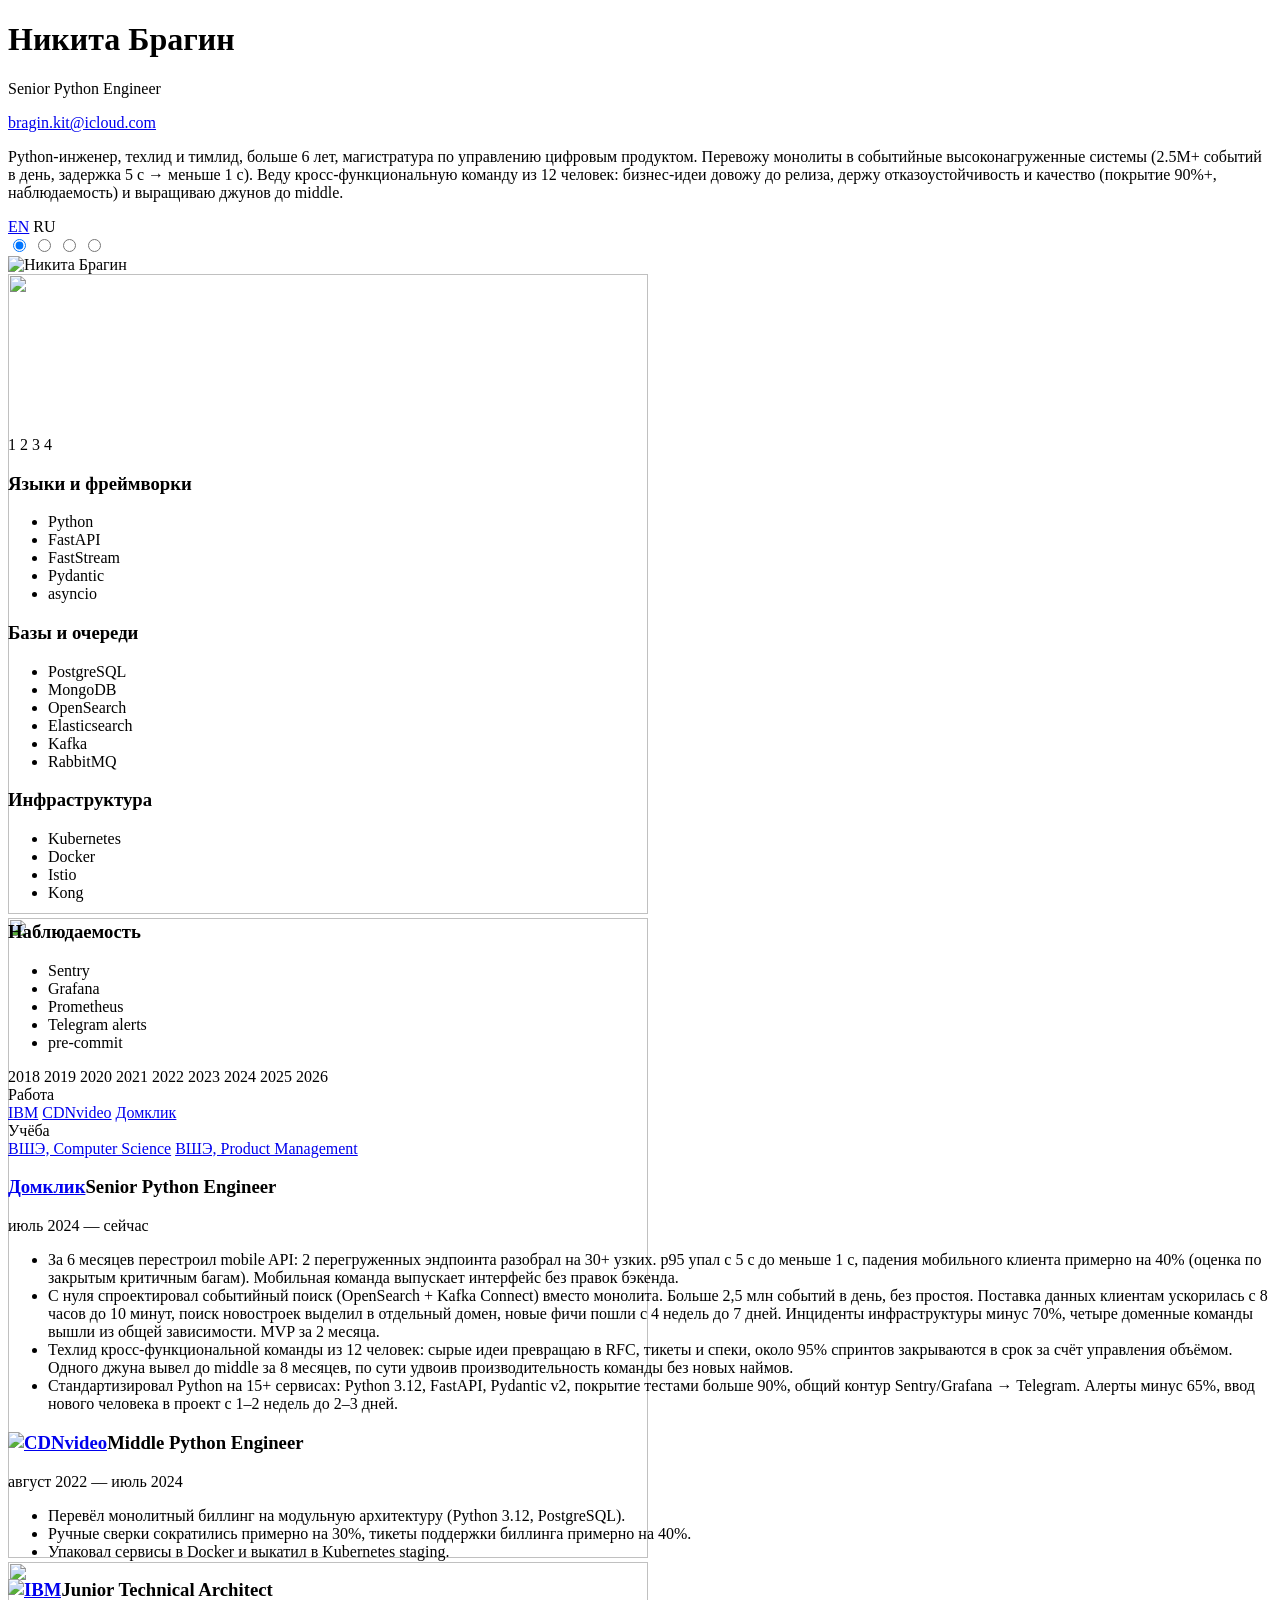
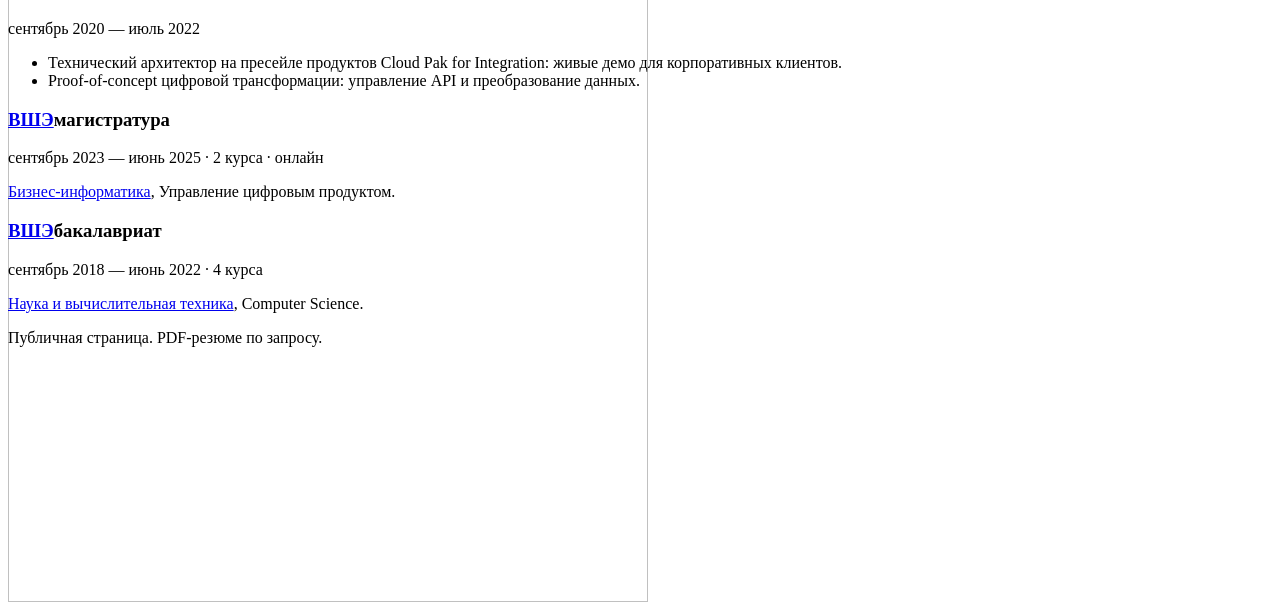
==== site/ru/index.html @ f56c8804 "Publish the static résumé. English is at / and Russian at /ru/.  Co-authored-by: Cursor <cursoragent" ====
<!DOCTYPE html>
<html lang="ru">
<head>
  <meta charset="utf-8">
  <meta name="viewport" content="width=device-width, initial-scale=1">
  <title>Никита Брагин — Senior Python Engineer</title>
  <meta name="description" content="Никита Брагин, Senior Python Engineer. Домклик, CDNvideo, IBM и ВШЭ.">
  <link rel="icon" href="/favicon.ico" sizes="any">
  <link rel="icon" type="image/png" href="/favicon.png" sizes="32x32">
  <link rel="apple-touch-icon" href="/apple-touch-icon.png">
  <link rel="stylesheet" href="/styles.css">
</head>
<body>
  <div class="wrap">
    <header>
      <div class="intro">
        <div class="title-row">
          <h1>Никита Брагин</h1>
        </div>
        <p class="role">Senior Python Engineer</p>
        <a class="mail-line" href="mailto:bragin.kit@icloud.com">bragin.kit@icloud.com</a>
        <p class="summary">Python-инженер, техлид и тимлид, больше 6 лет, магистратура по управлению цифровым продуктом. Перевожу монолиты в событийные высоконагруженные системы (2.5M+ событий в день, задержка 5&nbsp;с → меньше 1&nbsp;с). Веду кросс-функциональную команду из 12 человек: бизнес-идеи довожу до релиза, держу отказоустойчивость и качество (покрытие 90%+, наблюдаемость) и выращиваю джунов до middle.</p>
      </div>
      <nav class="dock" aria-label="Язык и контакты">
        <a href="/">EN</a>
        <span>RU</span>
        <a href="https://www.linkedin.com/in/braginkit/" aria-label="LinkedIn"><img src="/marks/linkedin.svg" alt=""></a>
        <a href="mailto:bragin.kit@icloud.com" aria-label="Почта"><img src="/marks/mail.svg" alt=""></a>
        <a href="https://github.com/braginkit" aria-label="GitHub"><img src="/marks/github.svg" alt=""></a>
        <a href="https://t.me/bragin_kit" aria-label="Telegram"><img src="/marks/telegram.svg" alt=""></a>
      </nav>
      <div class="side">
        <div class="shots">
          <input type="radio" name="shot" id="shot-1" checked>
          <input type="radio" name="shot" id="shot-2">
          <input type="radio" name="shot" id="shot-3">
          <input type="radio" name="shot" id="shot-4">
          <div class="frames">
            <img class="portrait" src="/photo.jpg" width="640" height="622" alt="Никита Брагин">
            <img class="portrait" src="/gallery/orange.jpg" width="640" height="640" alt="">
            <img class="portrait" src="/gallery/rocks.jpg" width="640" height="640" alt="">
            <img class="portrait" src="/gallery/sky.jpg" width="640" height="640" alt="">
          </div>
          <div class="shot-nav" aria-label="Фото">
            <label for="shot-1">1</label>
            <label for="shot-2">2</label>
            <label for="shot-3">3</label>
            <label for="shot-4">4</label>
          </div>
        </div>
      </div>
    </header>

    <div class="sheet">
    <div class="skills">
      <div class="skill-row">
        <h3>Языки и фреймворки</h3>
        <ul class="chips">
          <li><img src="/marks/python.svg" alt="">Python</li>
          <li><img src="/marks/fastapi.svg" alt="">FastAPI</li>
          <li><img src="/marks/faststream.svg" alt="">FastStream</li>
          <li><img src="/marks/pydantic.svg" alt="">Pydantic</li>
          <li><img src="/marks/asyncio.svg" alt="">asyncio</li>
        </ul>
      </div>
      <div class="skill-row">
        <h3>Базы и очереди</h3>
        <ul class="chips">
          <li><img src="/marks/postgresql.svg" alt="">PostgreSQL</li>
          <li><img src="/marks/mongodb.svg" alt="">MongoDB</li>
          <li><img src="/marks/opensearch.svg" alt="">OpenSearch</li>
          <li><img src="/marks/elasticsearch.svg" alt="">Elasticsearch</li>
          <li><img src="/marks/apachekafka.svg" alt="">Kafka</li>
          <li><img src="/marks/rabbitmq.svg" alt="">RabbitMQ</li>
        </ul>
      </div>
      <div class="skill-row">
        <h3>Инфраструктура</h3>
        <ul class="chips">
          <li><img src="/marks/kubernetes.svg" alt="">Kubernetes</li>
          <li><img src="/marks/docker.svg" alt="">Docker</li>
          <li><img src="/marks/istio.svg" alt="">Istio</li>
          <li><img src="/marks/kong.svg" alt="">Kong</li>
        </ul>
      </div>
      <div class="skill-row">
        <h3>Наблюдаемость</h3>
        <ul class="chips">
          <li><img src="/marks/sentry.svg" alt="">Sentry</li>
          <li><img src="/marks/grafana.svg" alt="">Grafana</li>
          <li><img src="/marks/prometheus.svg" alt="">Prometheus</li>
          <li><img src="/marks/telegram.svg" alt="">Telegram alerts</li>
          <li>pre-commit</li>
        </ul>
      </div>
    </div>
    </div>

    <div class="chart">
      <div class="chart-inner">
        <div class="axis" aria-hidden="true">
          <span style="left:0%">2018</span>
          <span style="left:12.5%">2019</span>
          <span style="left:25%">2020</span>
          <span style="left:37.5%">2021</span>
          <span style="left:50%">2022</span>
          <span style="left:62.5%">2023</span>
          <span style="left:75%">2024</span>
          <span style="left:87.5%">2025</span>
          <span style="left:100%">2026</span>
        </div>
        <div class="lane">
          <div class="lane-label">Работа</div>
          <div class="track">
            <a class="bar work" style="--a:24;--b:47" href="#ibm">IBM</a>
            <a class="bar work" style="--a:47;--b:70" href="#cdn">CDNvideo</a>
            <a class="bar work" style="--a:70;--b:96" href="#dom">Домклик</a>
          </div>
        </div>
        <div class="lane">
          <div class="lane-label">Учёба</div>
          <div class="track">
            <a class="bar edu" style="--a:0;--b:45" href="#edu-bach">ВШЭ, Computer Science</a>
            <a class="bar edu" style="--a:60;--b:81" href="#edu-mast">ВШЭ, Product Management</a>
          </div>
        </div>
      </div>
    </div>

    <section class="panel work">
    <article id="dom">
      <h3><a class="org dom" href="https://domclick.ru/"><img src="/marks/domclick.png" alt="">Домклик</a><span class="post">Senior Python Engineer</span></h3>
      <p class="meta">июль 2024 — сейчас</p>
      <ul class="facts">
        <li>За 6 месяцев перестроил mobile API: 2 перегруженных эндпоинта разобрал на 30+ узких. p95 упал с 5&nbsp;с до меньше 1&nbsp;с, падения мобильного клиента примерно на 40% (оценка по закрытым критичным багам). Мобильная команда выпускает интерфейс без правок бэкенда.</li>
        <li>С нуля спроектировал событийный поиск (OpenSearch + Kafka Connect) вместо монолита. Больше 2,5 млн событий в день, без простоя. Поставка данных клиентам ускорилась с 8 часов до 10 минут, поиск новостроек выделил в отдельный домен, новые фичи пошли с 4 недель до 7 дней. Инциденты инфраструктуры минус 70%, четыре доменные команды вышли из общей зависимости. MVP за 2 месяца.</li>
        <li>Техлид кросс-функциональной команды из 12 человек: сырые идеи превращаю в RFC, тикеты и спеки, около 95% спринтов закрываются в срок за счёт управления объёмом. Одного джуна вывел до middle за 8 месяцев, по сути удвоив производительность команды без новых наймов.</li>
        <li>Стандартизировал Python на 15+ сервисах: Python 3.12, FastAPI, Pydantic v2, покрытие тестами больше 90%, общий контур Sentry/Grafana → Telegram. Алерты минус 65%, ввод нового человека в проект с 1–2 недель до 2–3 дней.</li>
      </ul>
    </article>

    <article id="cdn">
      <h3><a class="org" href="https://www.cdnvideo.ru/"><img class="word" src="/marks/cdnvideo.svg" alt="CDNvideo"></a><span class="post">Middle Python Engineer</span></h3>
      <p class="meta">август 2022 — июль 2024</p>
      <ul class="facts">
        <li>Перевёл монолитный биллинг на модульную архитектуру (Python 3.12, PostgreSQL).</li>
        <li>Ручные сверки сократились примерно на 30%, тикеты поддержки биллинга примерно на 40%.</li>
        <li>Упаковал сервисы в Docker и выкатил в Kubernetes staging.</li>
      </ul>
    </article>

    <article id="ibm">
      <h3><a class="org" href="https://www.ibm.com/" aria-label="IBM"><img class="ibm" src="/marks/ibm.svg" alt="IBM"></a><span class="post">Junior Technical Architect</span></h3>
      <p class="meta">сентябрь 2020 — июль 2022</p>
      <ul class="facts">
        <li>Технический архитектор на пресейле продуктов Cloud Pak for Integration: живые демо для корпоративных клиентов.</li>
        <li>Proof-of-concept цифровой трансформации: управление API и преобразование данных.</li>
      </ul>
    </article>
    </section>

    <section class="panel edu">
    <article id="edu-mast">
      <h3><a class="org" href="https://www.hse.ru/"><img src="/marks/hse.svg" alt="">ВШЭ</a><span class="post">магистратура</span></h3>
      <p class="meta">сентябрь 2023 — июнь 2025 · 2 курса · онлайн</p>
      <p><a href="https://www.hse.ru/ma/digitalpm/passport">Бизнес-информатика</a>, Управление цифровым продуктом.</p>
    </article>

    <article id="edu-bach">
      <h3><a class="org" href="https://www.hse.ru/"><img src="/marks/hse.svg" alt="">ВШЭ</a><span class="post">бакалавриат</span></h3>
      <p class="meta">сентябрь 2018 — июнь 2022 · 4 курса</p>
      <p><a href="https://www.hse.ru/ba/isct/passport">Наука и вычислительная техника</a>, Computer Science.</p>
    </article>
    </section>

    <footer>Публичная страница. PDF-резюме по запросу.</footer>
  </div>
  <script>
    (function () {
      var box = document.querySelector(".shots");
      if (!box) return;
      var inputs = box.querySelectorAll("input");
      var i = 0;
      var timer;
      function next() {
        i = (i + 1) % inputs.length;
        inputs[i].checked = true;
      }
      function fit() {
        var intro = document.querySelector(".intro");
        var dock = document.querySelector(".dock");
        var frames = box.querySelector(".frames");
        if (window.innerWidth <= 720) {
          frames.style.width = "";
          frames.style.height = "";
          dock.style.gridTemplateColumns = "";
          dock.style.gridTemplateRows = "";
          return;
        }
        var gap = parseFloat(getComputedStyle(dock).columnGap || getComputedStyle(dock).gap) || 0;
        var prev = 0;
        for (var n = 0; n < 4; n++) {
          var size = Math.round(intro.offsetHeight);
          if (size === prev) break;
          prev = size;
          var cell = (size - 5 * gap) / 6;
          dock.style.gridTemplateColumns = cell + "px";
          dock.style.gridTemplateRows = "repeat(6, " + cell + "px)";
          frames.style.width = size + "px";
          frames.style.height = size + "px";
        }
      }
      function arm() {
        clearInterval(timer);
        timer = setInterval(next, 7000);
      }
      function go(delta) {
        var current = 0;
        for (var n = 0; n < inputs.length; n++) if (inputs[n].checked) current = n;
        i = (current + delta + inputs.length) % inputs.length;
        inputs[i].checked = true;
        arm();
      }
      box.querySelectorAll(".shot-nav label").forEach(function (label, n) {
        label.addEventListener("click", function () {
          i = n;
          arm();
        });
      });
      var frames = box.querySelector(".frames");
      var startX = 0;
      frames.addEventListener("touchstart", function (e) {
        if (e.touches.length !== 1) return;
        startX = e.touches[0].clientX;
      }, { passive: true });
      frames.addEventListener("touchend", function (e) {
        var dx = e.changedTouches[0].clientX - startX;
        if (Math.abs(dx) < 48) return;
        go(dx < 0 ? 1 : -1);
      }, { passive: true });
      fit();
      window.addEventListener("resize", fit);
      requestAnimationFrame(function () { frames.classList.add("is-live"); });
      arm();
    })();
  </script>
</body>
</html>
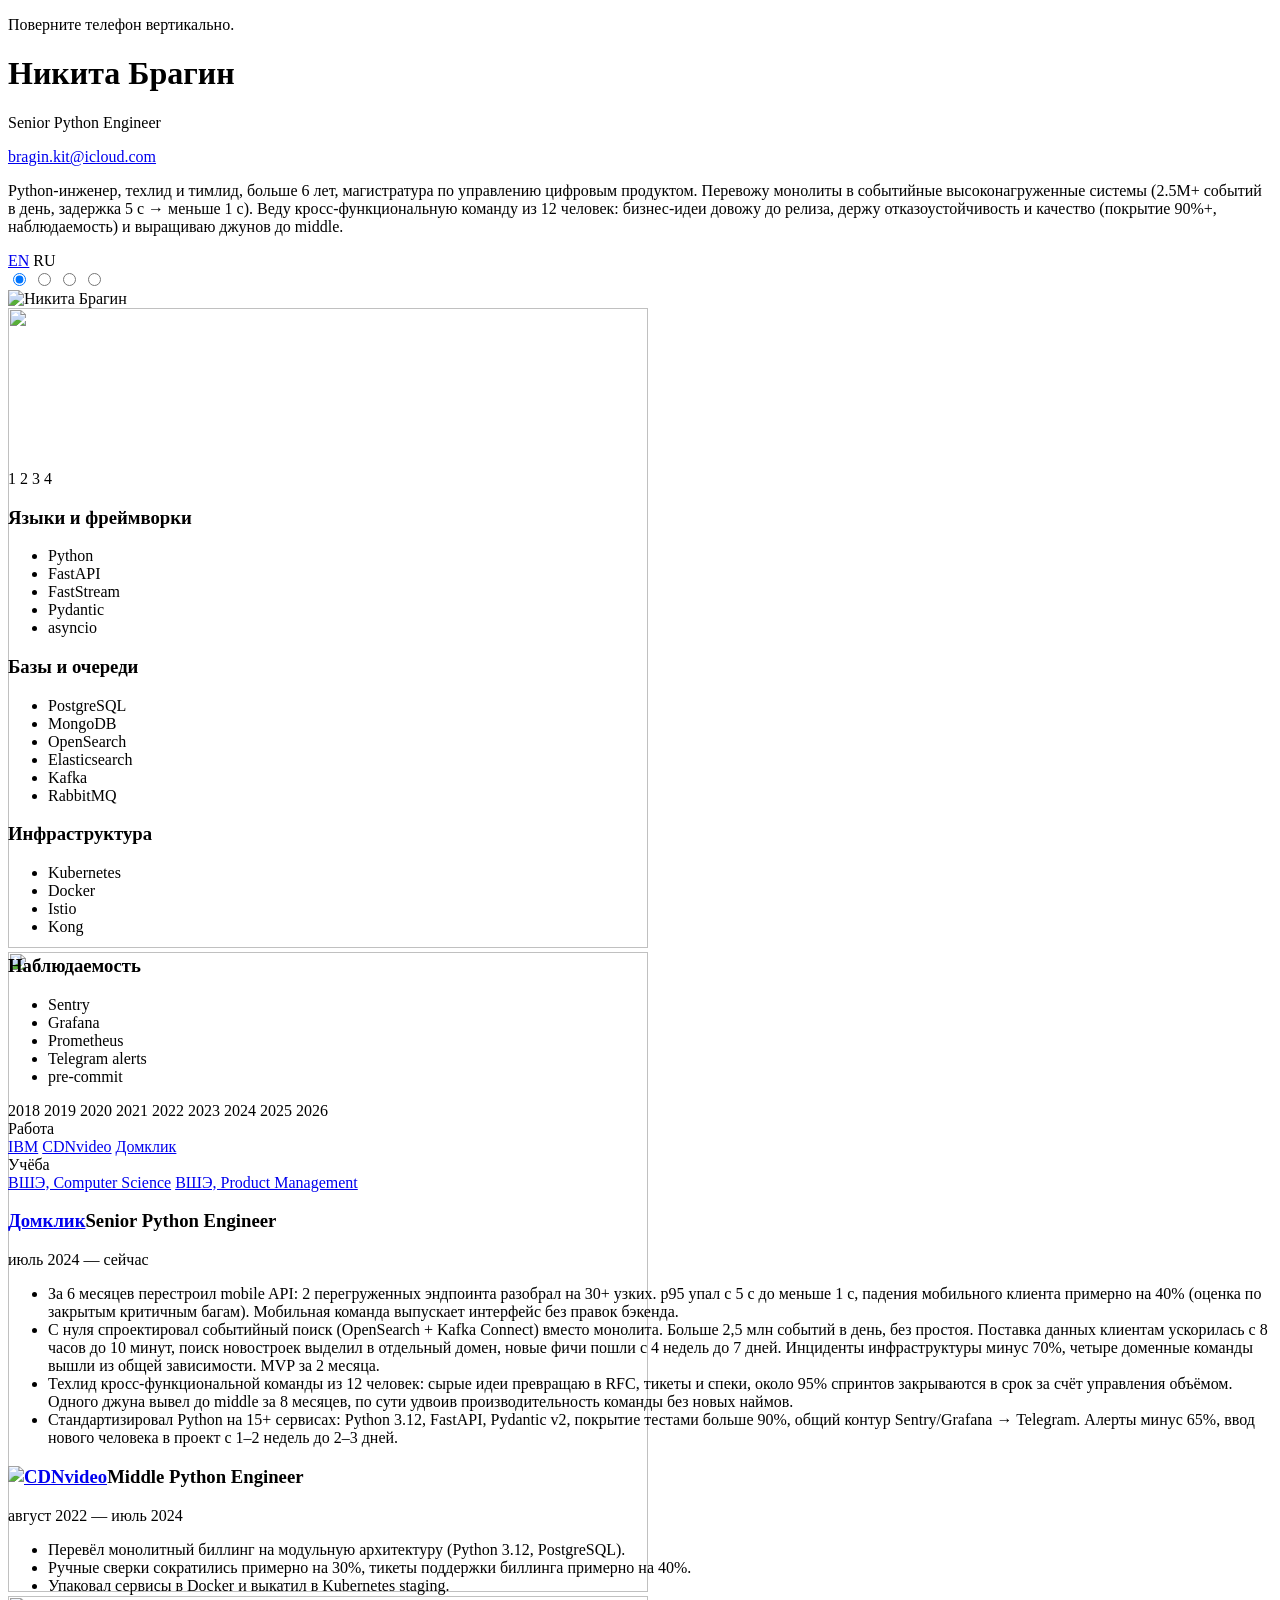
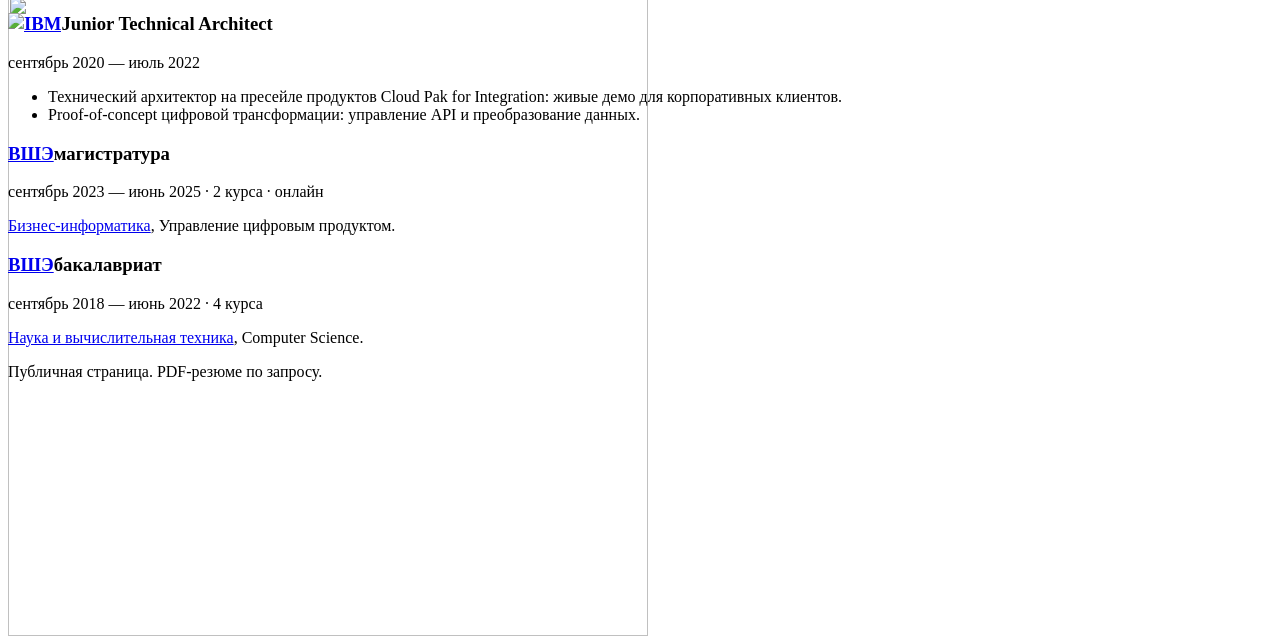
==== commit f8713e69: "Keep the mobile résumé in portrait. A landscape phone now asks to turn upright instead of switching " ====
--- a/site/ru/index.html
+++ b/site/ru/index.html
@@ -5,12 +5,13 @@
   <meta name="viewport" content="width=device-width, initial-scale=1">
   <title>Никита Брагин — Senior Python Engineer</title>
   <meta name="description" content="Никита Брагин, Senior Python Engineer. Домклик, CDNvideo, IBM и ВШЭ.">
-  <link rel="icon" href="/favicon.ico" sizes="any">
-  <link rel="icon" type="image/png" href="/favicon.png" sizes="32x32">
-  <link rel="apple-touch-icon" href="/apple-touch-icon.png">
+  <link rel="icon" href="/favicon.ico?v=orange" sizes="any">
+  <link rel="icon" type="image/png" href="/favicon.png?v=orange" sizes="32x32">
+  <link rel="apple-touch-icon" href="/apple-touch-icon.png?v=orange">
   <link rel="stylesheet" href="/styles.css">
 </head>
 <body>
+  <p class="portrait-lock">Поверните телефон вертикально.</p>
   <div class="wrap">
     <header>
       <div class="intro">
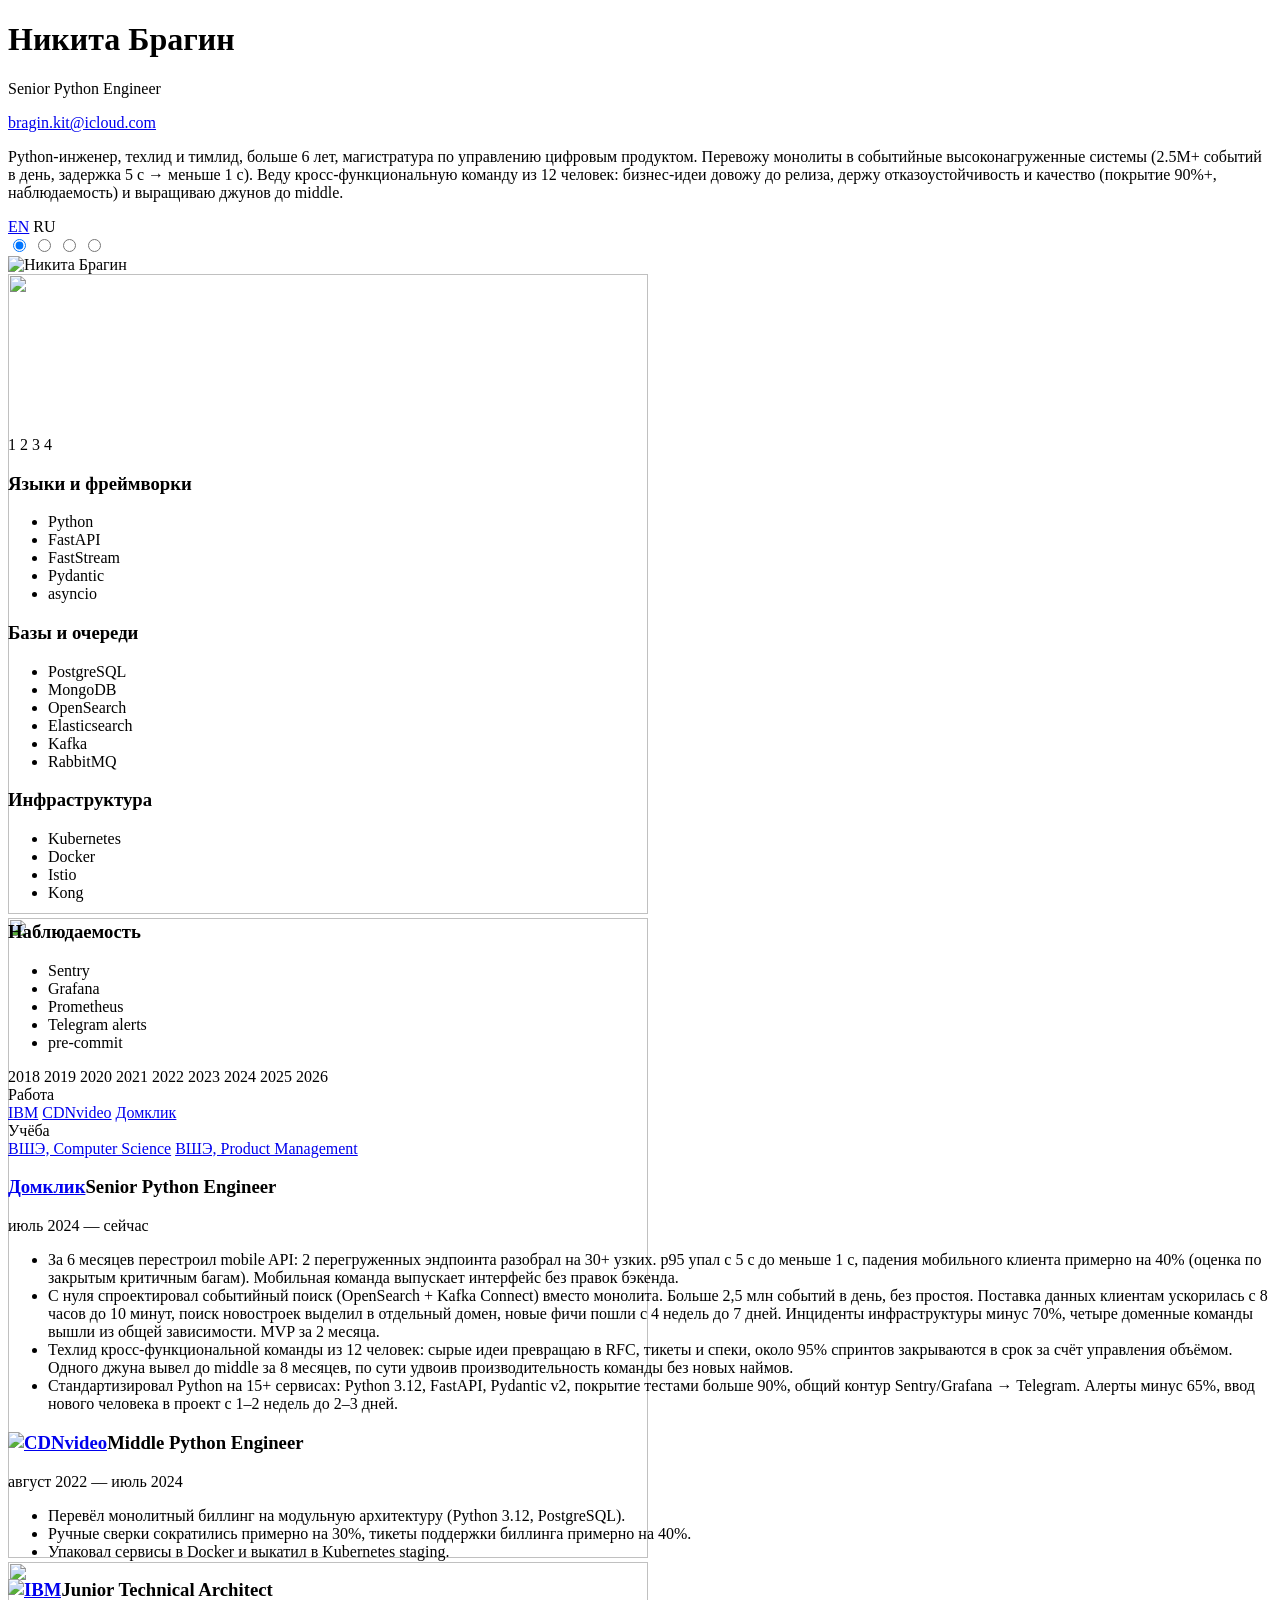
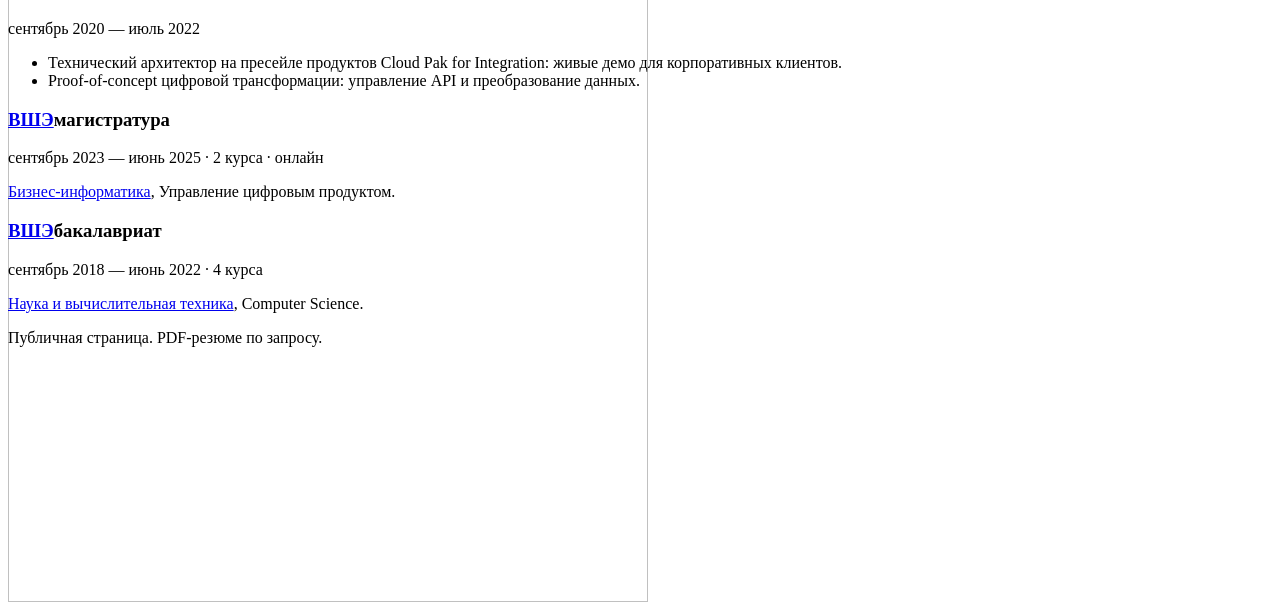
==== commit 8ad1b048: "Keep the vertical résumé when a phone is turned sideways. A short landscape screen stays on the mobi" ====
--- a/site/ru/index.html
+++ b/site/ru/index.html
@@ -11,7 +11,6 @@
   <link rel="stylesheet" href="/styles.css">
 </head>
 <body>
-  <p class="portrait-lock">Поверните телефон вертикально.</p>
   <div class="wrap">
     <header>
       <div class="intro">
@@ -187,11 +186,14 @@
         i = (i + 1) % inputs.length;
         inputs[i].checked = true;
       }
+      function turned() {
+        return window.matchMedia("(orientation: landscape) and (max-height: 520px)").matches;
+      }
       function fit() {
         var intro = document.querySelector(".intro");
         var dock = document.querySelector(".dock");
         var frames = box.querySelector(".frames");
-        if (window.innerWidth <= 720) {
+        if (window.innerWidth <= 720 || turned()) {
           frames.style.width = "";
           frames.style.height = "";
           dock.style.gridTemplateColumns = "";
